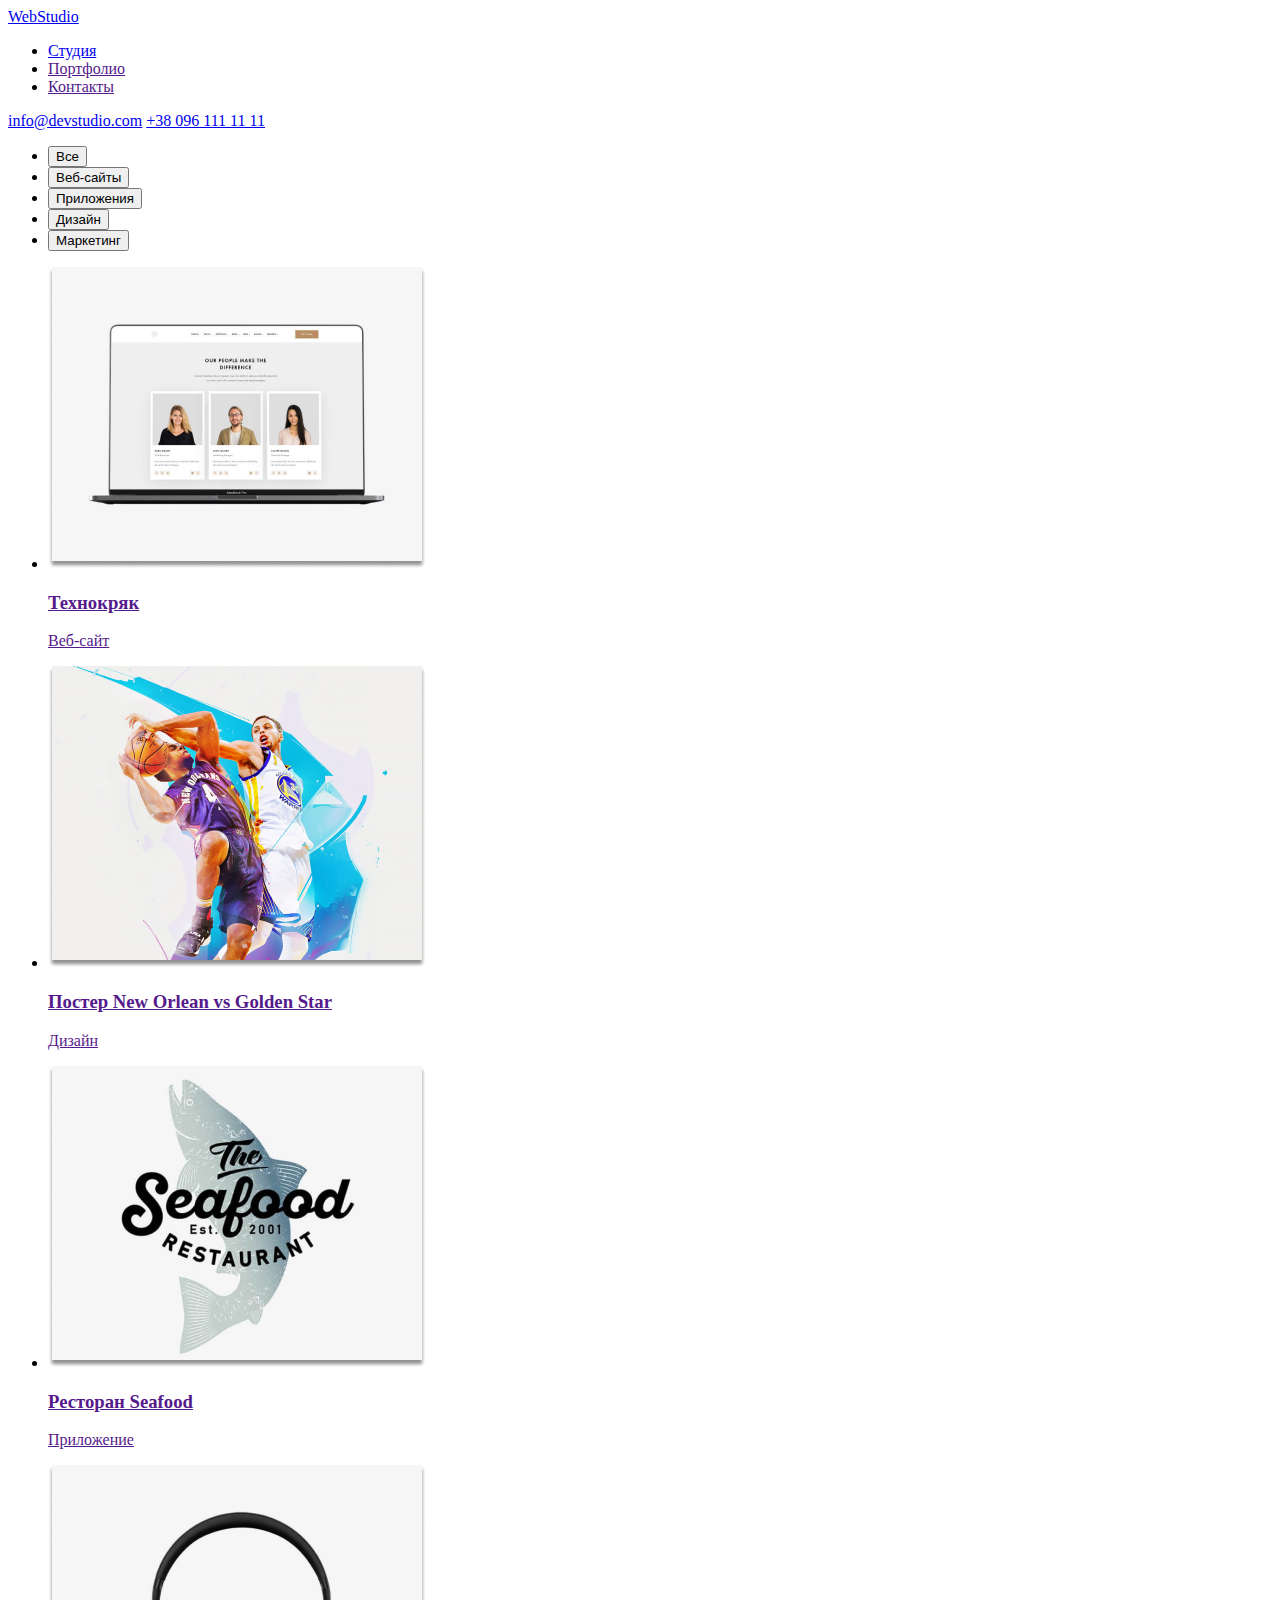
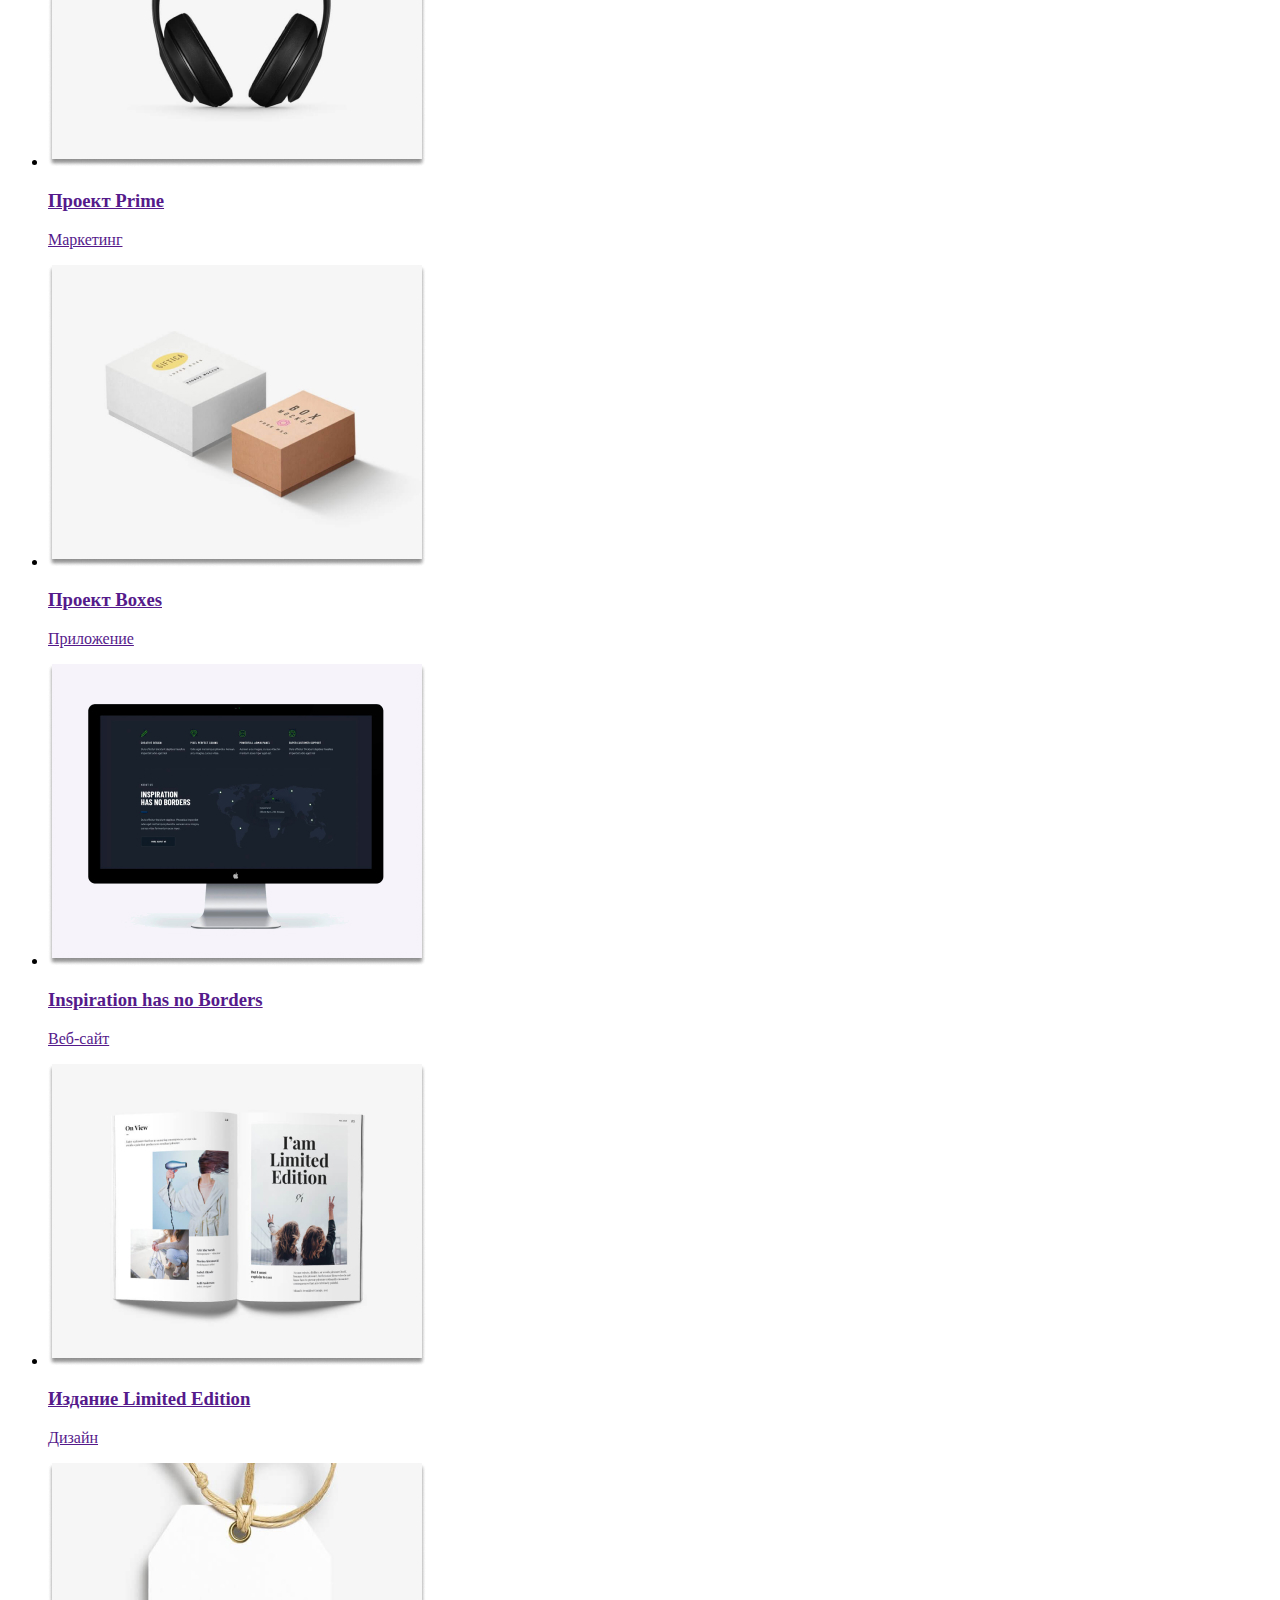
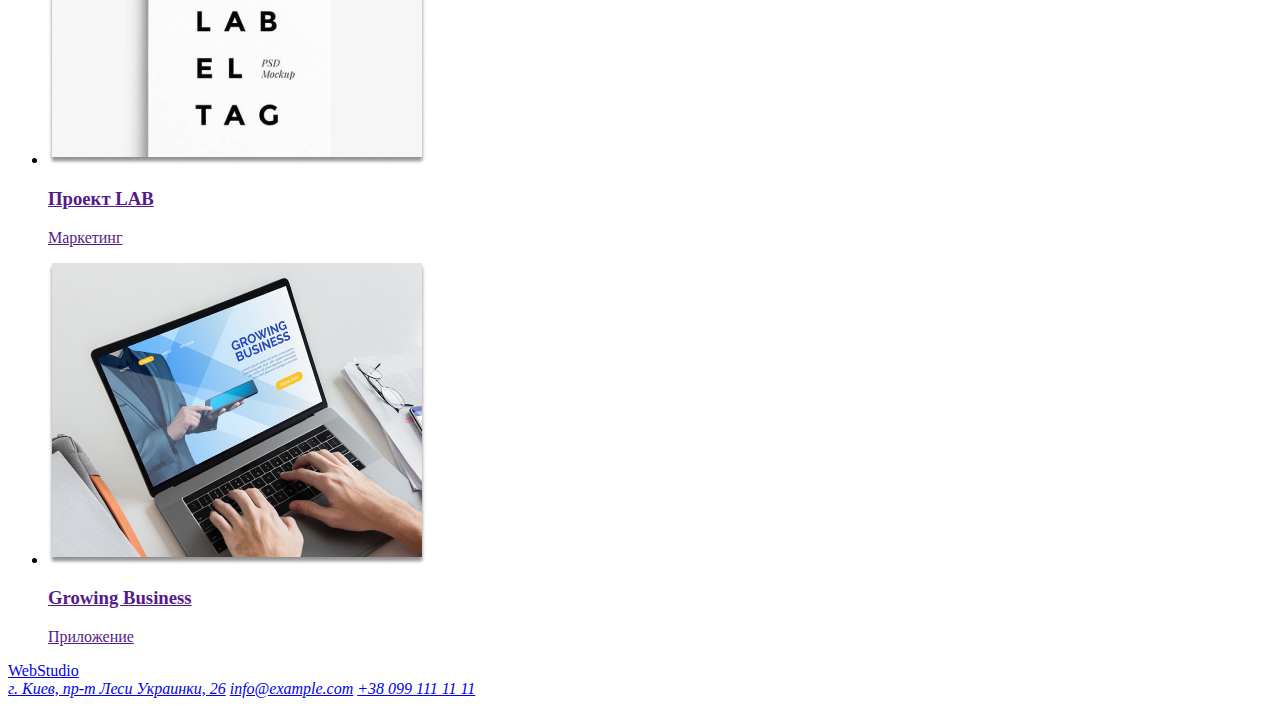
==== portfolio.html @ 4e74c0fa "added page 2 without css" ====
<!DOCTYPE html>
<html lang="en">
<head>
    <meta charset="UTF-8">
    <meta http-equiv="X-UA-Compatible" content="IE=edge">
    <meta name="viewport" content="width=device-width, initial-scale=1.0">
    <title>homework-2</title>
</head>
<body>
    <header>
        <nav>
            <a href="./index.html">WebStudio</a>
            <ul>
                <li><a href="./index.html">Студия</a>
                <li><a href="">Портфолио</a>
                <li><a href="">Контакты</a>
            </ul>
        </nav>
        <div>
            <a href="mailto:info@devstudio.com">info@devstudio.com</a>
            <a href="tel:+380961111111">+38 096 111 11 11</a>
        </div>
    </header>
    <main>
       <div>
           <ul>
               <li><button>Все</button></li>
               <li><button>Веб-сайты</button></li>
               <li><button>Приложения</button></li>
               <li><button>Дизайн</button></li>
               <li><button>Маркетинг</button></li>
           </ul>
                <ul>
                    <li>
                        <a href="">
                            <img src="./images/page-2(1).jpg" alt="">
                            <h3>Технокряк</h3>
                            <p>Веб-сайт</p>
                        </a>
                    </li>
                    <li>
                        <a href="">
                            <img src="./images/page-2(2).jpg" alt="">
                            <h3>Постер New Orlean vs Golden Star</h3>
                            <p>Дизайн</p>
                        </a>
                    </li>
                    <li>
                        <a href="">
                            <img src="./images/page-2(3).jpg" alt="">
                            <h3>Ресторан Seafood</h3>
                            <p>Приложение</p>
                        </a>
                    </li>
                    <li>
                        <a href="">
                            <img src="./images/page-2(4).jpg" alt="">
                            <h3>Проект Prime</h3>
                            <p>Маркетинг</p>
                        </a>
                    </li>
                    <li>
                        <a href="">
                            <img src="./images/page-2(5).jpg" alt="">
                            <h3>Проект Boxes</h3>
                            <p>Приложение</p>
                        </a>
                    </li>
                    <li>
                        <a href="">
                            <img src="./images/page-2(6).jpg" alt="">
                            <h3>Inspiration has no Borders</h3>
                            <p>Веб-сайт</p>
                        </a>
                    </li>
                    <li>
                        <a href="">
                            <img src="./images/page-2(7).jpg" alt="">
                            <h3>Издание Limited Edition</h3>
                            <p>Дизайн</p>
                        </a>
                    </li>
                    <li>
                        <a href="">
                            <img src="./images/page-2(8).jpg" alt="">
                            <h3>Проект LAB</h3>
                            <p>Маркетинг</p>
                        </a>
                    </li>
                    <li>
                        <a href="">
                            <img src="./images/page-2(9).jpg" alt="">
                            <h3>Growing Business</h3>
                            <p>Приложение</p>
                        </a>
                    </li>
                </ul>
       </div>
    </main>
    <footer>
        <a href="./index.html"> WebStudio</a>
        <address>
            <a href="https://goo.gl/maps/ej4Smdti3u1UPX647"> г. Киев, пр-т Леси Украинки, 26</a>
            <a href="mailto:info@example.com"> info@example.com</a>
            <a href="tel:+380991111111"> +38 099 111 11 11</a>
        </address>
    </footer>
</body>
</html>
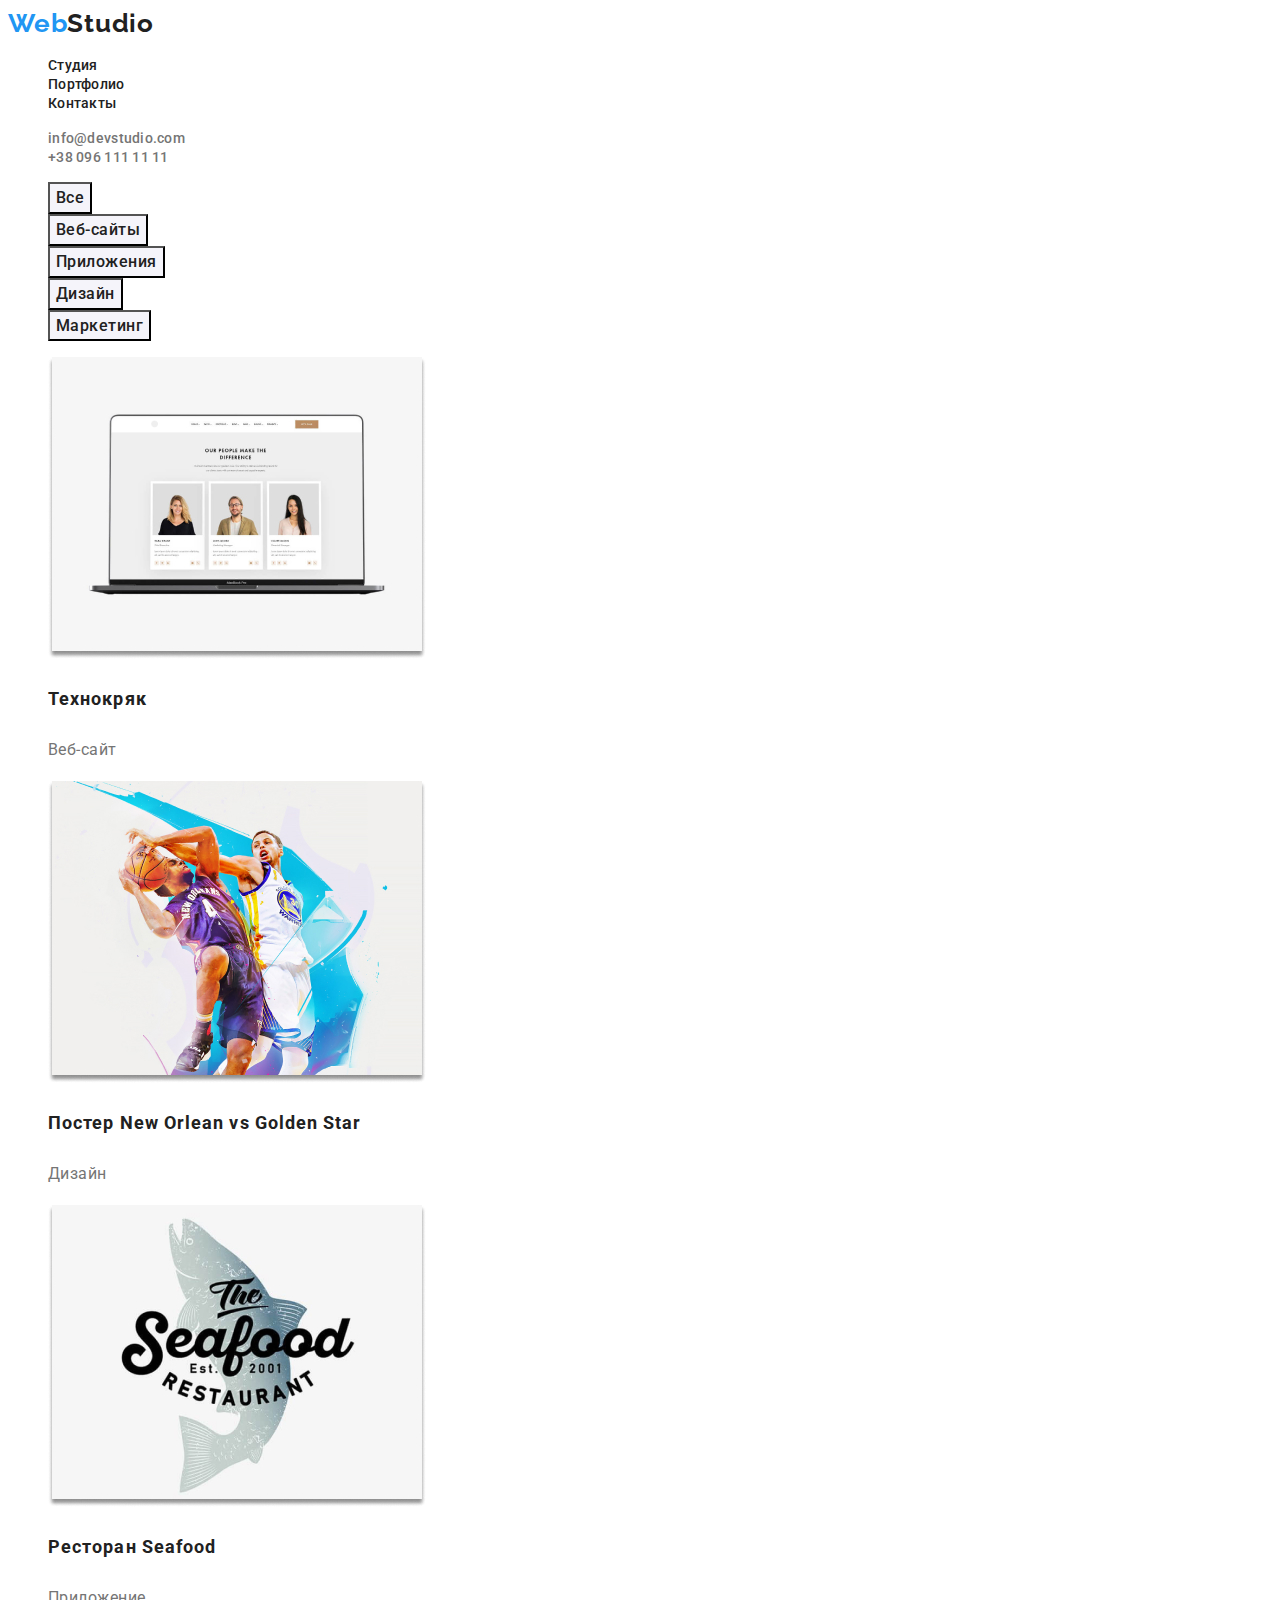
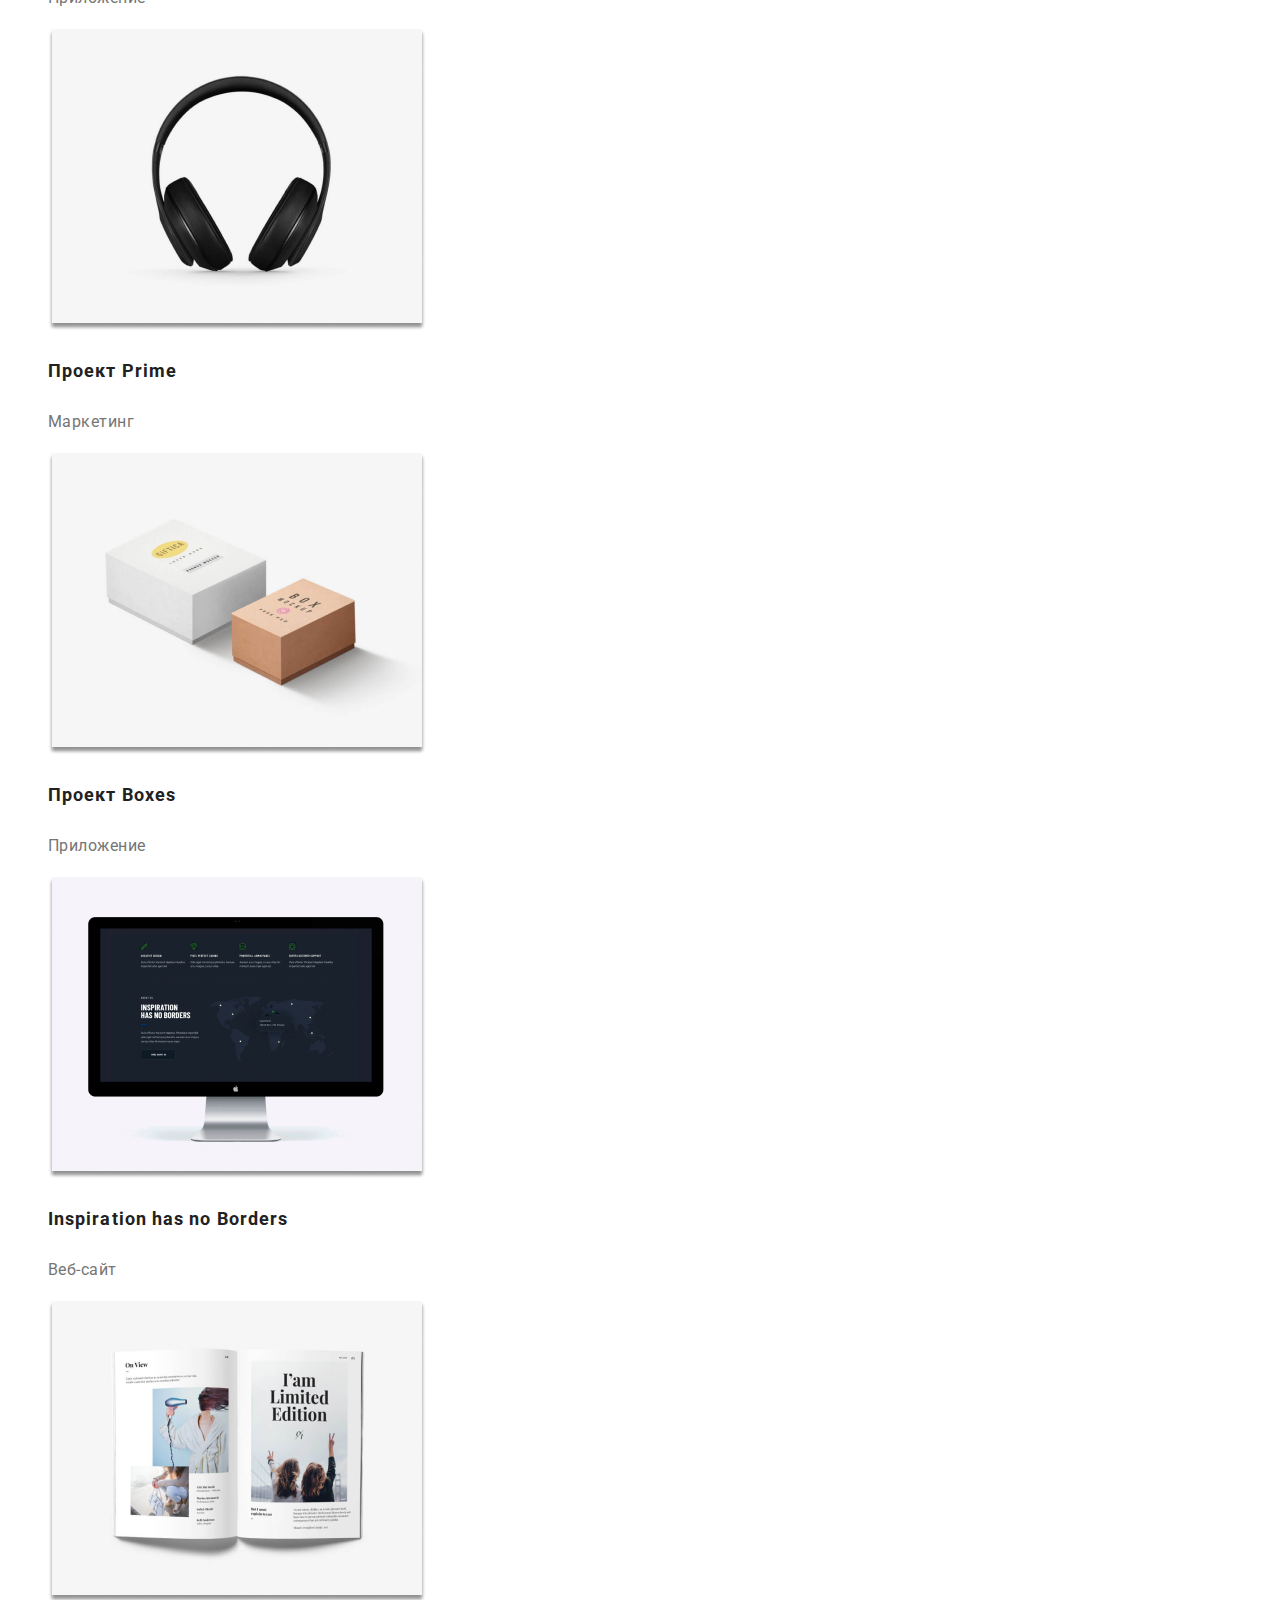
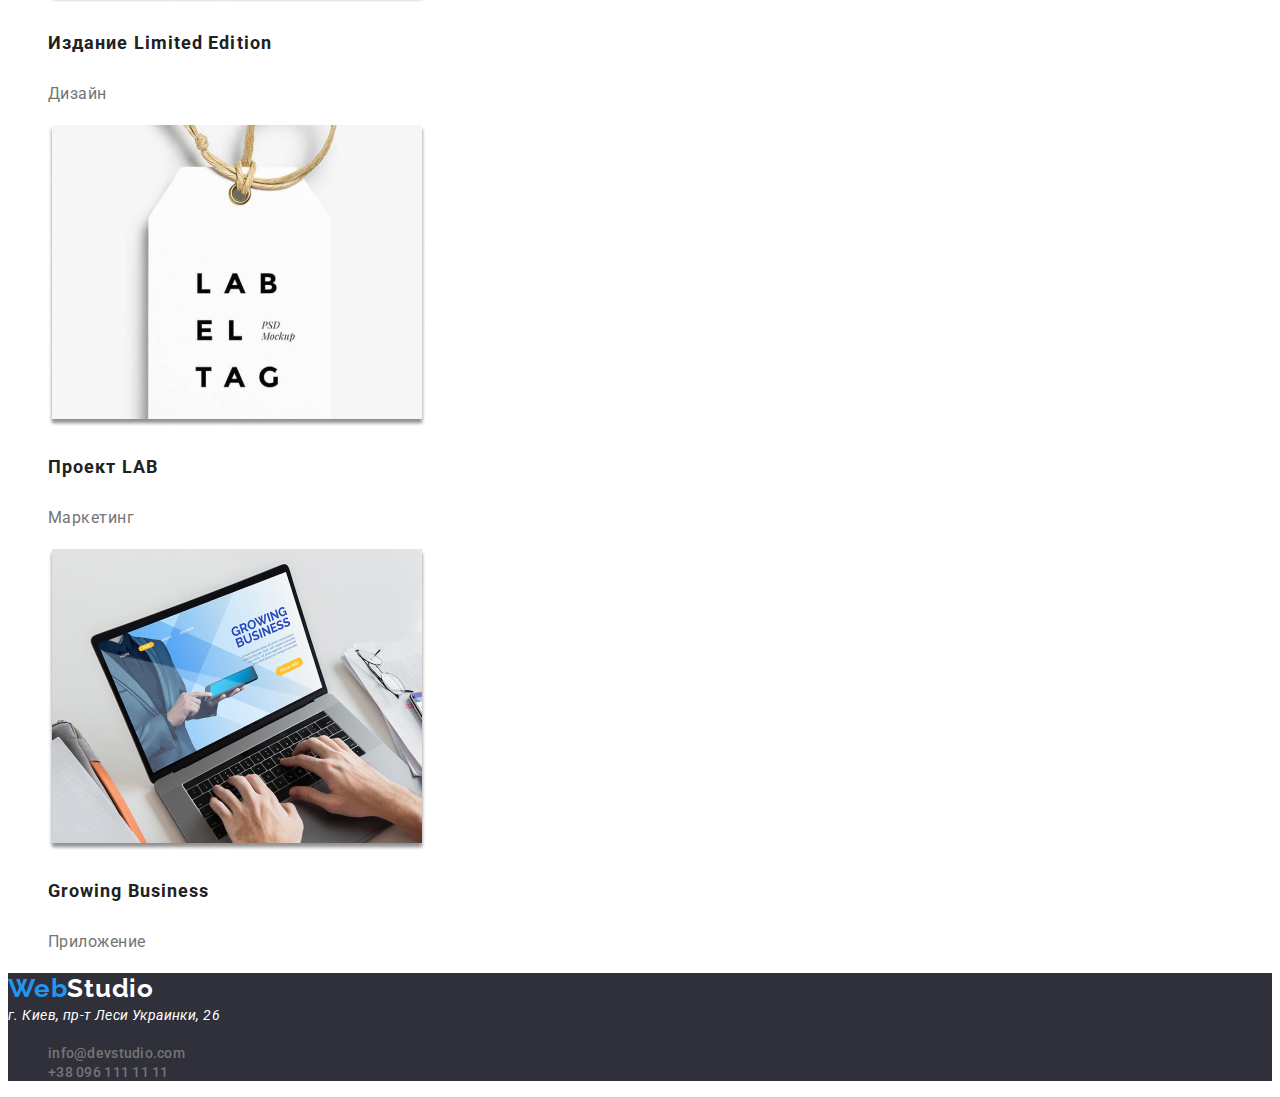
==== commit 0f352e37: "second-hw" ====
--- a/portfolio.html
+++ b/portfolio.html
@@ -4,105 +4,113 @@
     <meta charset="UTF-8">
     <meta http-equiv="X-UA-Compatible" content="IE=edge">
     <meta name="viewport" content="width=device-width, initial-scale=1.0">
-    <title>homework-2</title>
+    <title>Portfolio</title>
+    <link rel="stylesheet" href="./css/styles.css">
+    <link rel="preconnect" href="https://fonts.gstatic.com">
+    <link href="https://fonts.googleapis.com/css2?family=Raleway:wght@700&family=Roboto:wght@400;500;700;900&display=swap"
+        rel="stylesheet">
 </head>
 <body>
     <header>
         <nav>
-            <a href="./index.html">WebStudio</a>
-            <ul>
-                <li><a href="./index.html">Студия</a>
-                <li><a href="">Портфолио</a>
-                <li><a href="">Контакты</a>
+            <a class="webstudio" href="./index.html"><span class="web">Web</span>Studio</a>
+            <ul class="list-first">
+                <li><a class="list-studio" href="./index.html">Студия</a>
+                <li><a class="list-studio" href="./portfolio.html">Портфолио</a>
+                <li><a class="list-studio" href="">Контакты</a>
             </ul>
         </nav>
         <div>
-            <a href="mailto:info@devstudio.com">info@devstudio.com</a>
-            <a href="tel:+380961111111">+38 096 111 11 11</a>
+            <ul>
+                <li><a class="mail" href="mailto:info@devstudio.com">info@devstudio.com</a></li>
+                <li><a class="tel" href="tel:+380961111111">+38 096 111 11 11</a></li>
+            </ul>
         </div>
     </header>
     <main>
-       <div>
+       <section>
            <ul>
-               <li><button>Все</button></li>
-               <li><button>Веб-сайты</button></li>
-               <li><button>Приложения</button></li>
-               <li><button>Дизайн</button></li>
-               <li><button>Маркетинг</button></li>
+               <li><button class="portfolio-buttons">Все</button></li>
+               <li><button class="portfolio-buttons">Веб-сайты</button></li>
+               <li><button class="portfolio-buttons">Приложения</button></li>
+               <li><button class="portfolio-buttons">Дизайн</button></li>
+               <li><button class="portfolio-buttons">Маркетинг</button></li>
            </ul>
-                <ul>
-                    <li>
-                        <a href="">
-                            <img src="./images/page-2(1).jpg" alt="">
-                            <h3>Технокряк</h3>
-                            <p>Веб-сайт</p>
-                        </a>
-                    </li>
-                    <li>
-                        <a href="">
-                            <img src="./images/page-2(2).jpg" alt="">
-                            <h3>Постер New Orlean vs Golden Star</h3>
-                            <p>Дизайн</p>
-                        </a>
-                    </li>
-                    <li>
-                        <a href="">
-                            <img src="./images/page-2(3).jpg" alt="">
-                            <h3>Ресторан Seafood</h3>
-                            <p>Приложение</p>
-                        </a>
-                    </li>
-                    <li>
-                        <a href="">
-                            <img src="./images/page-2(4).jpg" alt="">
-                            <h3>Проект Prime</h3>
-                            <p>Маркетинг</p>
-                        </a>
-                    </li>
-                    <li>
-                        <a href="">
-                            <img src="./images/page-2(5).jpg" alt="">
-                            <h3>Проект Boxes</h3>
-                            <p>Приложение</p>
-                        </a>
-                    </li>
-                    <li>
-                        <a href="">
-                            <img src="./images/page-2(6).jpg" alt="">
-                            <h3>Inspiration has no Borders</h3>
-                            <p>Веб-сайт</p>
-                        </a>
-                    </li>
-                    <li>
-                        <a href="">
-                            <img src="./images/page-2(7).jpg" alt="">
-                            <h3>Издание Limited Edition</h3>
-                            <p>Дизайн</p>
-                        </a>
-                    </li>
-                    <li>
-                        <a href="">
-                            <img src="./images/page-2(8).jpg" alt="">
-                            <h3>Проект LAB</h3>
-                            <p>Маркетинг</p>
-                        </a>
-                    </li>
-                    <li>
-                        <a href="">
-                            <img src="./images/page-2(9).jpg" alt="">
-                            <h3>Growing Business</h3>
-                            <p>Приложение</p>
-                        </a>
-                    </li>
-                </ul>
-       </div>
+            <ul>
+                <li>
+                    <a href="">
+                        <img src="./images/page-2(1).jpg" alt="веб-сайт">
+                        <h3 class="projects">Технокряк</h3>
+                        <p class="projects-description">Веб-сайт</p>
+                    </a>
+                </li>
+                <li>
+                    <a href="">
+                        <img src="./images/page-2(2).jpg" alt="дизайн постера">
+                        <h3 class="projects">Постер New Orlean vs Golden Star</h3>
+                        <p class="projects-description">Дизайн</p>
+                    </a>
+                </li>
+                <li>
+                    <a href="">
+                        <img src="./images/page-2(3).jpg" alt="логотип ресторана">
+                        <h3 class="projects">Ресторан Seafood</h3>
+                        <p class="projects-description">Приложение</p>
+                    </a>
+                </li>
+                <li>
+                    <a href="">
+                        <img src="./images/page-2(4).jpg" alt="наушники">
+                        <h3 class="projects">Проект Prime</h3>
+                        <p class="projects-description">Маркетинг</p>
+                    </a>
+                </li>
+                <li>
+                    <a href="">
+                        <img src="./images/page-2(5).jpg" alt="проект boxes">
+                        <h3 class="projects">Проект Boxes</h3>
+                        <p class="projects-description">Приложение</p>
+                    </a>
+                </li>
+                <li>
+                    <a href="">
+                        <img src="./images/page-2(6).jpg" alt="дизайн сайта">
+                        <h3 class="projects">Inspiration has no Borders</h3>
+                        <p class="projects-description">Веб-сайт</p>
+                    </a>
+                </li>
+                <li>
+                    <a href="">
+                        <img src="./images/page-2(7).jpg" alt="дизайн книги">
+                        <h3 class="projects">Издание Limited Edition</h3>
+                        <p class="projects-description">Дизайн</p>
+                    </a>
+                </li>
+                <li>
+                    <a href="">
+                        <img src="./images/page-2(8).jpg" alt="маркетинг">
+                        <h3 class="projects">Проект LAB</h3>
+                        <p class="projects-description">Маркетинг</p>
+                    </a>
+                </li>
+                <li>
+                    <a href="">
+                        <img src="./images/page-2(9).jpg" alt="приложение">
+                        <h3 class="projects">Growing Business</h3>
+                        <p class="projects-description">Приложение</p>
+                    </a>
+                </li>
+            </ul>
+       </section>
     </main>
-    <footer>
-        <a href="./index.html"> WebStudio</a>
+    <footer class="footer">
+        <a class="webstudio" href="./index.html"><span class="web">Web</span><span class="white">Studio</span></a>
         <address>
-            <a href="https://goo.gl/maps/ej4Smdti3u1UPX647"> г. Киев, пр-т Леси Украинки, 26</a>
-            <a href="mailto:info@example.com"> info@example.com</a>
-            <a href="tel:+380991111111"> +38 099 111 11 11</a>
+            <a class="address" href="https://goo.gl/maps/ej4Smdti3u1UPX647"> г. Киев, пр-т Леси Украинки, 26</a>
+            <ul>
+                <li><a class="mail" href="mailto:info@devstudio.com">info@devstudio.com</a></li>
+                <li><a class="tel" href="tel:+380961111111">+38 096 111 11 11</a></li>
+            </ul>
         </address>
     </footer>
 </body>
--- a/css/styles.css
+++ b/css/styles.css
@@ -0,0 +1,168 @@
+a {
+  text-decoration: none;
+}
+:root {
+  --color-link: #2196f3;
+  --font: "Roboto", sans-serif;
+  --grey: #757575;
+  --color-title: #212121;
+  --caps: uppercase;
+}
+ul {
+  list-style: none;
+}
+body {
+  font-family: "Roboto", sans-serif;
+  color: #212121;
+}
+.webstudio {
+  font-family: "Raleway", sans-serif;
+  font-style: 500;
+  font-weight: 700;
+  font-size: 26px;
+  line-height: 1.19;
+  letter-spacing: 0.03em;
+  color: #212121;
+}
+.web {
+  color: var(--color-link);
+}
+.studio {
+  color: black;
+}
+.list-studio {
+  font-size: 14px;
+  font-family: var(--font);
+  font-weight: 500;
+  line-height: 1.14;
+  letter-spacing: 0.02em;
+  color: #212121;
+}
+.list-studio:hover,
+:focus {
+  color: #2196f3;
+}
+
+.mail {
+  font-style: normal;
+  font-weight: 500;
+  font-size: 14px;
+  line-height: 16px;
+  letter-spacing: 0.02em;
+  color: #757575;
+}
+.mail:hover {
+  color: #2196f3;
+}
+.tel {
+  font-style: normal;
+  font-weight: 500;
+  font-size: 14px;
+  line-height: 16px;
+  letter-spacing: 0.02em;
+  color: #757575;
+}
+.tel:hover {
+  color: #2196f3;
+}
+.first-section {
+  background: #2f303a;
+  color: white;
+}
+.main-title {
+  font-weight: 900;
+  font-size: 44px;
+  line-height: 60px;
+  text-align: center;
+  letter-spacing: 0.06em;
+  text-transform: uppercase;
+
+  color: #ffffff;
+}
+.button {
+  font-family: Roboto;
+  font-style: normal;
+  font-weight: bold;
+  font-size: 16px;
+  line-height: 1.9;
+  letter-spacing: 0.06em;
+  color: #ffffff;
+  background-color: var(--color-link);
+}
+.mini-title {
+  color: var(--color-title);
+  font-family: Roboto;
+  font-style: normal;
+  font-weight: bold;
+  font-size: 14px;
+  line-height: 1.14;
+  letter-spacing: 0.03em;
+  text-transform: uppercase;
+}
+.li-discription {
+  color: var(--grey);
+  font-weight: normal;
+  font-size: 14px;
+  line-height: 1.7;
+  letter-spacing: 0.03em;
+}
+.title {
+  font-style: 500;
+  font-weight: 700px;
+  font-size: 36px;
+  line-height: 1.16;
+  letter-spacing: 0.03em;
+  text-align: center;
+}
+.team {
+  background-color: #f5f4fa;
+}
+.team-card {
+  background: white;
+}
+.team-discription {
+  font-family: var(--font);
+  font-size: 16px;
+  line-height: 19px;
+  letter-spacing: 0.03em;
+  color: #757575;
+}
+.footer {
+  background-color: #2f303a;
+}
+.white {
+  color: white;
+}
+.address {
+  font-size: 14px;
+  line-height: 1.7;
+  letter-spacing: 0.03em;
+  color: #ffffff;
+}
+
+.portfolio-buttons {
+  background-color: #f5f4fa;
+  font-weight: 500;
+  font-size: 16px;
+  line-height: 1.62;
+  text-align: center;
+  letter-spacing: 0.03em;
+  color: var(--color-title);
+  font-family: var(--font);
+}
+.portfolio-buttons:hover {
+  color: white;
+  background: var(--color-link);
+}
+.projects {
+  font-size: 18px;
+  line-height: 2;
+  letter-spacing: 0.06em;
+  color: var(--color-title);
+}
+.projects-description {
+  font-size: 16px;
+  line-height: 1.87;
+  letter-spacing: 0.03em;
+  color: #757575;
+}
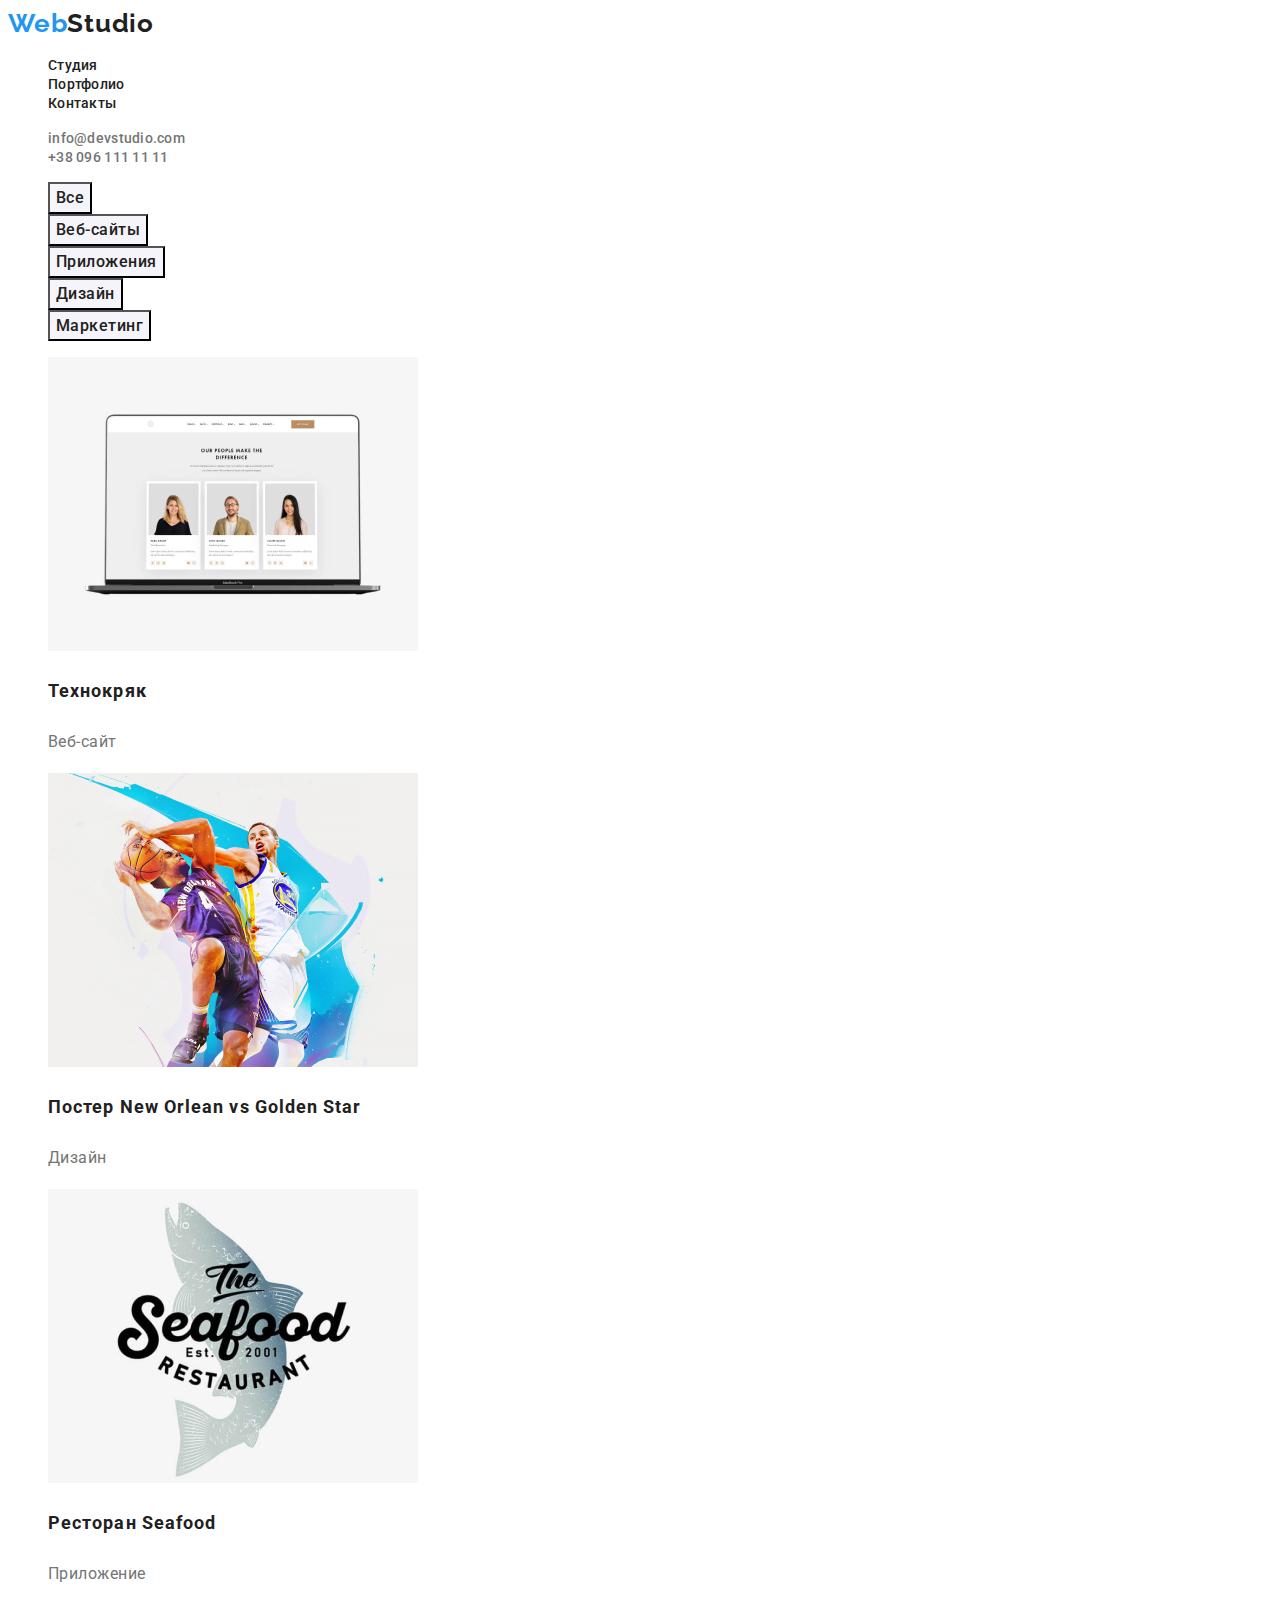
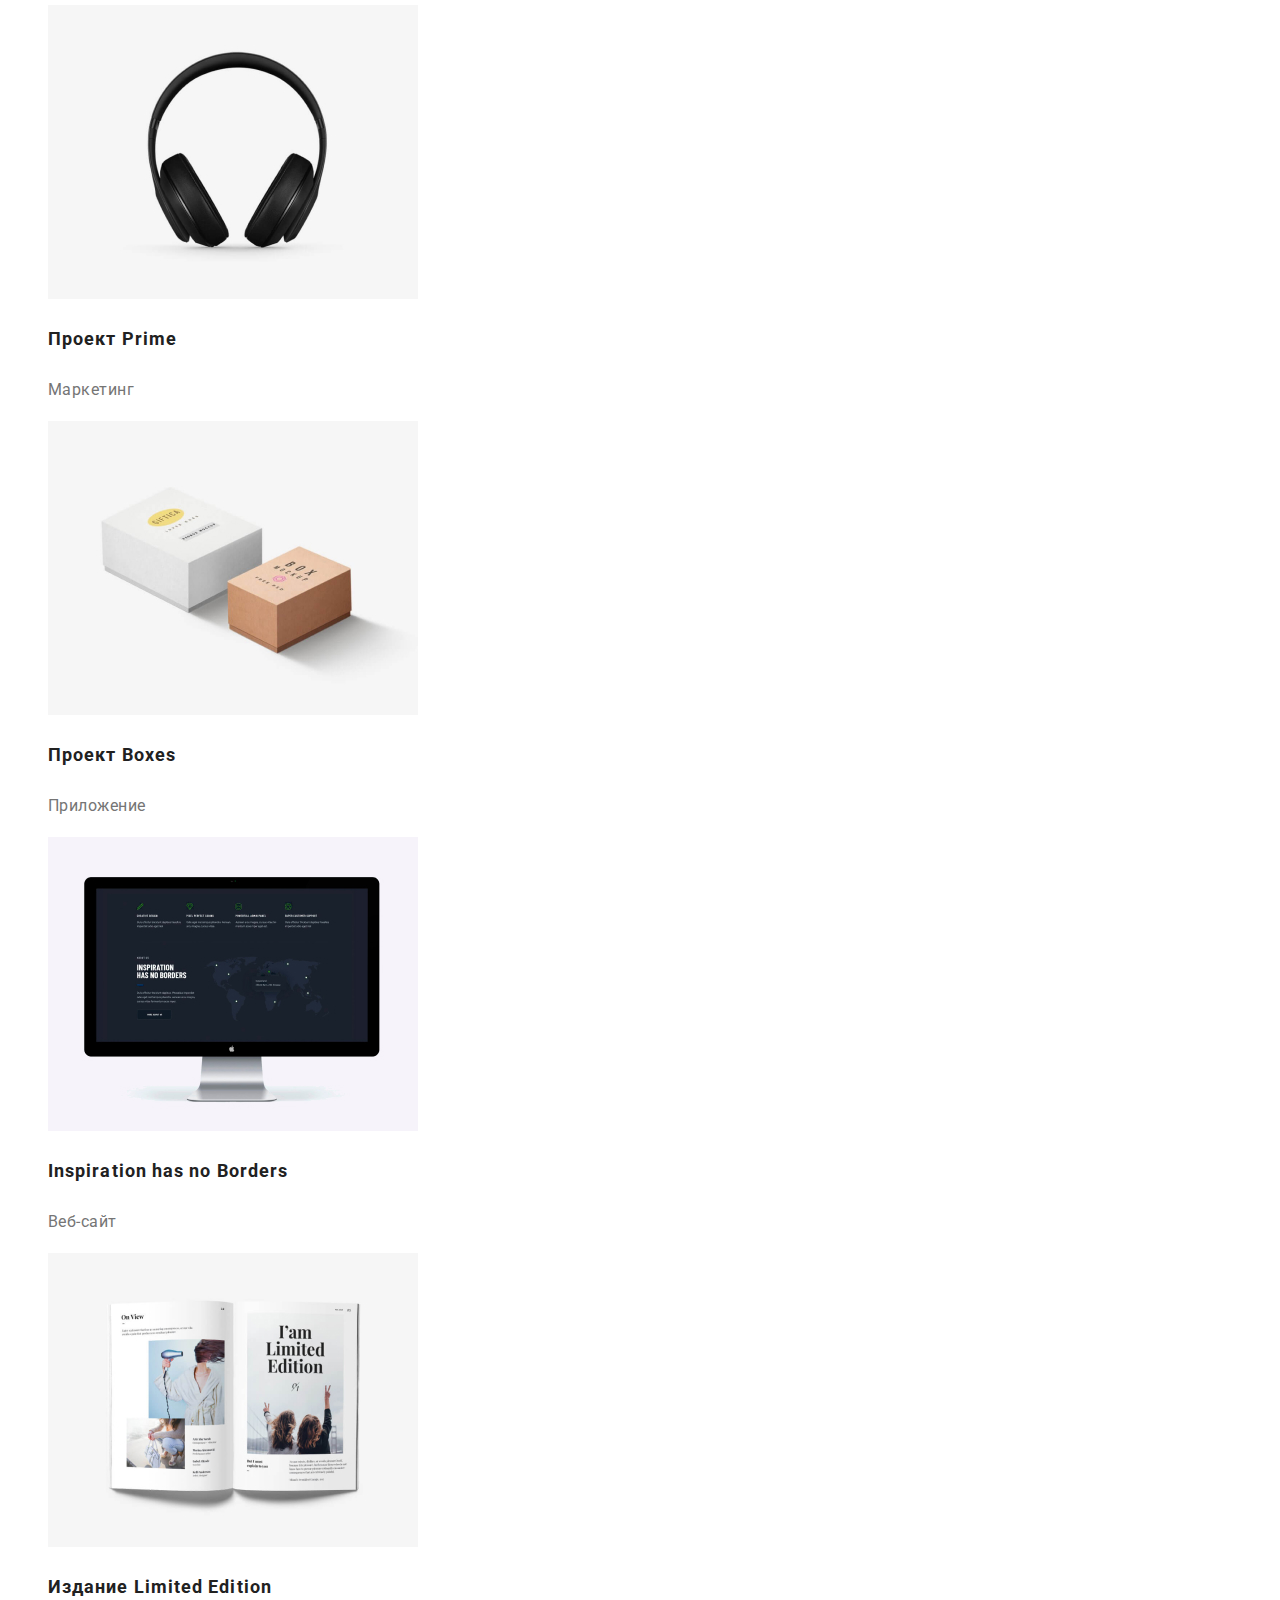
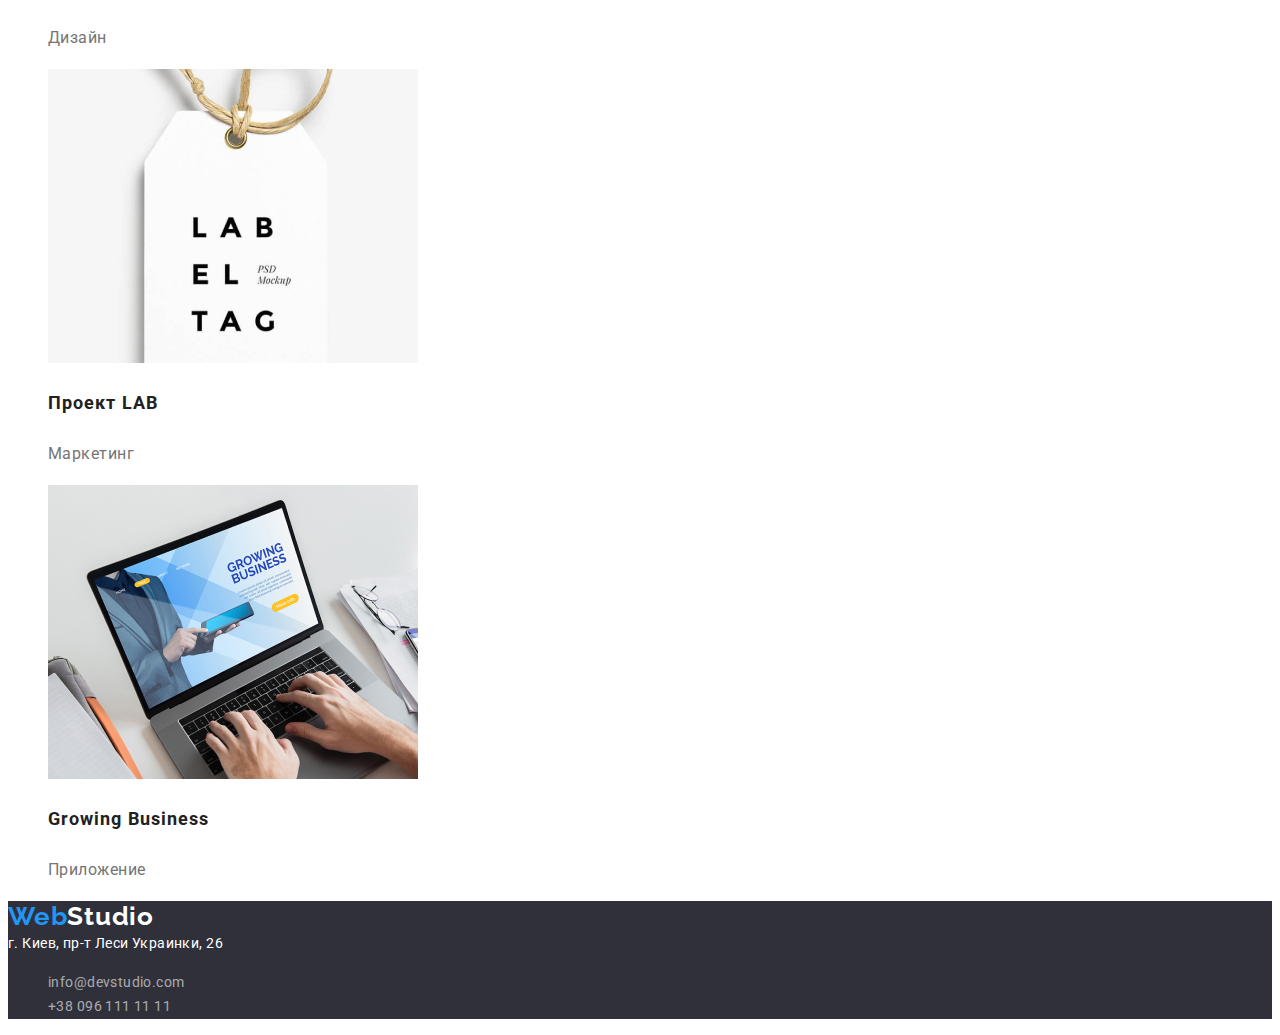
==== commit 7ce91fbe: "second-hw" ====
--- a/portfolio.html
+++ b/portfolio.html
@@ -1,4 +1,4 @@
-<!DOCTYPE html>
+    <!DOCTYPE html>
 <html lang="en">
 <head>
     <meta charset="UTF-8">
@@ -108,8 +108,8 @@
         <address>
             <a class="address" href="https://goo.gl/maps/ej4Smdti3u1UPX647"> г. Киев, пр-т Леси Украинки, 26</a>
             <ul>
-                <li><a class="mail" href="mailto:info@devstudio.com">info@devstudio.com</a></li>
-                <li><a class="tel" href="tel:+380961111111">+38 096 111 11 11</a></li>
+                <li><a class="mail-footer" href="mailto:info@devstudio.com">info@devstudio.com</a></li>
+                <li><a class="tel-footer" href="tel:+380961111111">+38 096 111 11 11</a></li>
             </ul>
         </address>
     </footer>
--- a/css/styles.css
+++ b/css/styles.css
@@ -13,7 +13,7 @@
 }
 body {
   font-family: "Roboto", sans-serif;
-  color: #212121;
+  color: var(--color-title);
 }
 .webstudio {
   font-family: "Raleway", sans-serif;
@@ -21,14 +21,13 @@
   font-weight: 700;
   font-size: 26px;
   line-height: 1.19;
-  letter-spacing: 0.03em;
-  color: #212121;
+  letter-spacing: 0.03em;color: var(--color-title);
 }
 .web {
   color: var(--color-link);
 }
 .studio {
-  color: black;
+  color: var(--color-title);
 }
 .list-studio {
   font-size: 14px;
@@ -36,7 +35,7 @@
   font-weight: 500;
   line-height: 1.14;
   letter-spacing: 0.02em;
-  color: #212121;
+  color: var(--color-title);
 }
 .list-studio:hover,
 :focus {
@@ -49,10 +48,9 @@
   font-size: 14px;
   line-height: 16px;
   letter-spacing: 0.02em;
-  color: #757575;
+  color: var(--grey);
 }
-.mail:hover {
-  color: #2196f3;
+.mail:hover {color: var(--color-link);
 }
 .tel {
   font-style: normal;
@@ -60,10 +58,17 @@
   font-size: 14px;
   line-height: 16px;
   letter-spacing: 0.02em;
-  color: #757575;
+  color: var(--grey);
 }
 .tel:hover {
   color: #2196f3;
+}
+.mail-footer, .tel-footer{
+  font-size: 14px;
+line-height: 1.71;
+letter-spacing: 0.03em;
+color: rgba(255, 255, 255, 0.6);
+font-style: normal;
 }
 .first-section {
   background: #2f303a;
@@ -76,11 +81,9 @@
   text-align: center;
   letter-spacing: 0.06em;
   text-transform: uppercase;
-
   color: #ffffff;
 }
 .button {
-  font-family: Roboto;
   font-style: normal;
   font-weight: bold;
   font-size: 16px;
@@ -120,12 +123,19 @@
 .team-card {
   background: white;
 }
+.team-names{
+  font-weight: 500;
+  font-size: 16px;
+  line-height: 19px;
+  letter-spacing: 0.03em;
+  color: var(--color-title);
+}
 .team-discription {
   font-family: var(--font);
   font-size: 16px;
   line-height: 19px;
   letter-spacing: 0.03em;
-  color: #757575;
+  color: var(--grey);
 }
 .footer {
   background-color: #2f303a;
@@ -138,6 +148,7 @@
   line-height: 1.7;
   letter-spacing: 0.03em;
   color: #ffffff;
+  font-style: normal;
 }
 
 .portfolio-buttons {
@@ -164,5 +175,5 @@
   font-size: 16px;
   line-height: 1.87;
   letter-spacing: 0.03em;
-  color: #757575;
+  color: var(--grey);
 }
